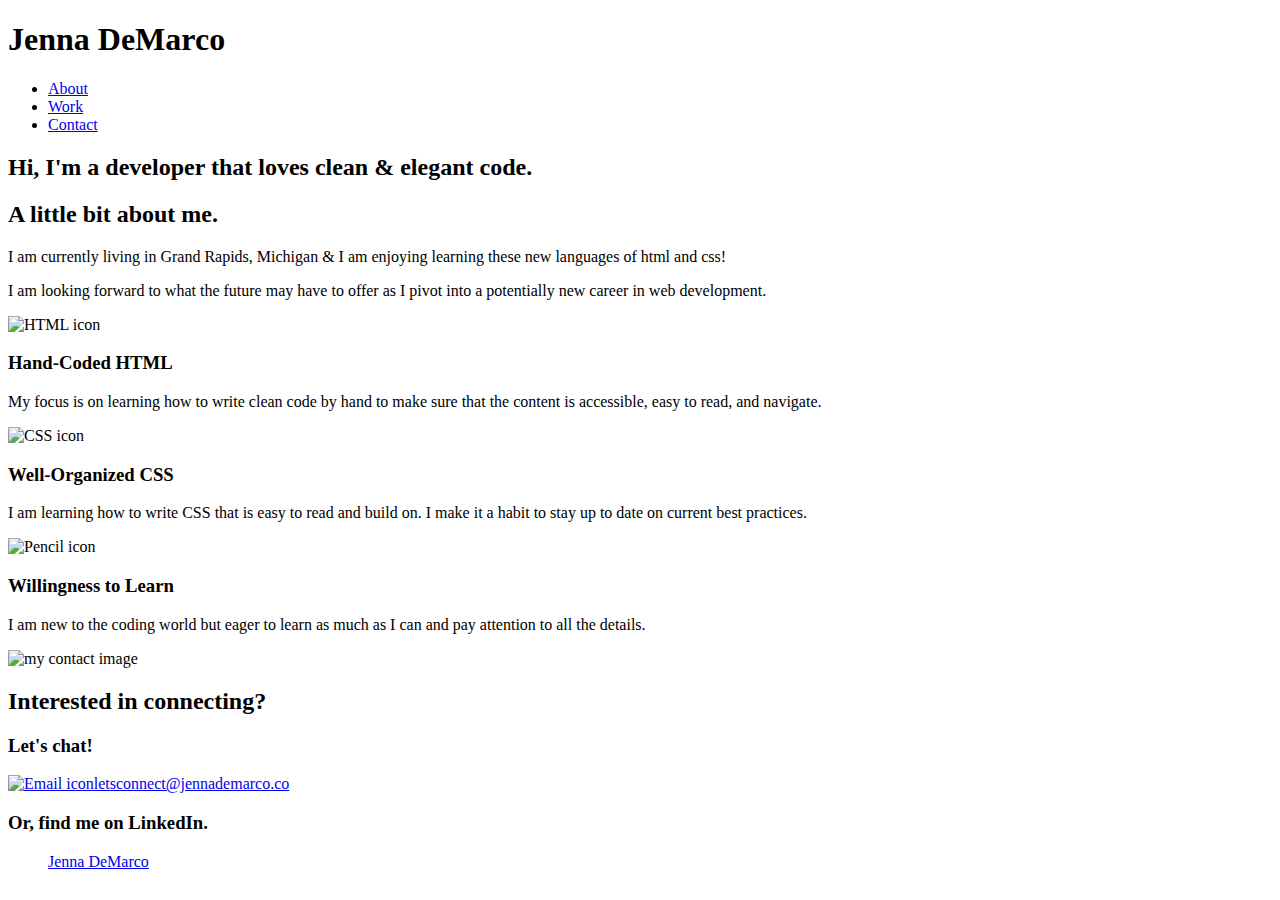
==== index.html @ a23b1d92 "Adding web files" ====
<!DOCTYPE html>
<html lang="en">
    
    <head>
        <meta charset="utf-8">
        <title>Jenna DeMarco | Portfolio</title>
        <link rel="stylesheet" href="css/normalize.css">
        <link rel="stylesheet" href="css/main.css">
        <link href='https://fonts.googleapis.com/css?family=Source+Sans+Pro:400,700' rel='stylesheet' type='text/css'>
        <link href="https://fonts.googleapis.com/css2?family=Lora:wght@400;700&display=swap" rel="stylesheet">
        <link href="https://fonts.googleapis.com/css?family=Lora:400,700" rel="stylesheet" type="text/css">
    </head>

    <body>
        <header> <!---The header text is in front of the picture.-->
                <div class="full-width"> 
                    <div class="half-width">
                        <h1>Jenna DeMarco</h1>
                    </div>
                    <div class="half-width">
                        <nav>
                            <ul>
                                <li><a href="#about">About</a></li>
                                <li><a href="recipes/index.html">Work</a></li>
                                <li><a href="#contact">Contact</a></li>
                            </ul>   
                        </nav>
                    </div>
                </div>
            <h2><span>Hi,</span> I'm a developer that loves clean &amp; elegant code. </h2>
        </header>
        <main>
            <section id="about">
                <div class="full-width">
                    <h2>A little bit about me.</h2>
                    <div class="half-width">
                        <p>I am currently living in Grand Rapids, Michigan &amp; I am enjoying learning these new languages of html and css!</p>
                    </div>
                    <div class="half-width">
                        <p>I am looking forward to what the future may have to offer as I pivot into a potentially new career in web development.</p>
                    </div>
                </div>
            </section>

            <section id="work">
                <div class="full-width">
                    <div class="third-width">
                        <img src="html-icon.png" alt="HTML icon"/>
                        <h3>Hand-Coded HTML</h3> 
                        <p>My focus is on learning how to write clean code by hand to make sure that the content is accessible, easy to read, and navigate.</p>
                    </div>
                    <div class="third-width">
                        <img src="css-icon.png" alt="CSS icon"/>
                        <h3>Well-Organized CSS</h3>
                        <p>I am learning how to write CSS that is easy to read and build on. I make it a habit to stay up to date on current best practices.</p>
                    </div>
                    <div class="third-width">
                        <img src="pencil-icon.png" alt="Pencil icon"/>
                        <h3>Willingness to Learn</h3>
                        <p>I am new to the coding world but eager to learn as much as I can and pay attention to all the details.</p>            
                    </div>
                </div>
            </section>

            <footer id="contact">
                <div class="full-width">
                    <div class="half-width">
                        <img src="contact-image.png" id="contact-img" alt="my contact image"/>
                    </div>
                    <div class="half-width">
                        <h2>Interested in connecting?</h2>
                        <h3 id="email-header">Let's chat! </h3>
                        <a href="mailto:letsconnect@jennademarco.co"><img src="envelope-icon.png" id="envelope" 
                            alt="Email icon"/>letsconnect@jennademarco.co</a>
                        <h3 id="socialmedia-header">Or, find me on LinkedIn.</h3>
                            <ul>
                                <script src="https://platform.linkedin.com/badges/js/profile.js" async defer type="text/javascript"></script>
                                <div class="badge-base LI-profile-badge" data-locale="en_US" data-size="medium" data-theme="light" data-type="HORIZONTAL" data-vanity="jennademarco" data-version="v1"><a class="badge-base__link LI-simple-link" href="https://www.linkedin.com/in/jennademarco?trk=profile-badge">Jenna DeMarco</a></div>
              
                            </ul>
                    </div>
                </div>
            </footer>
        </main>
    </body>

</html>
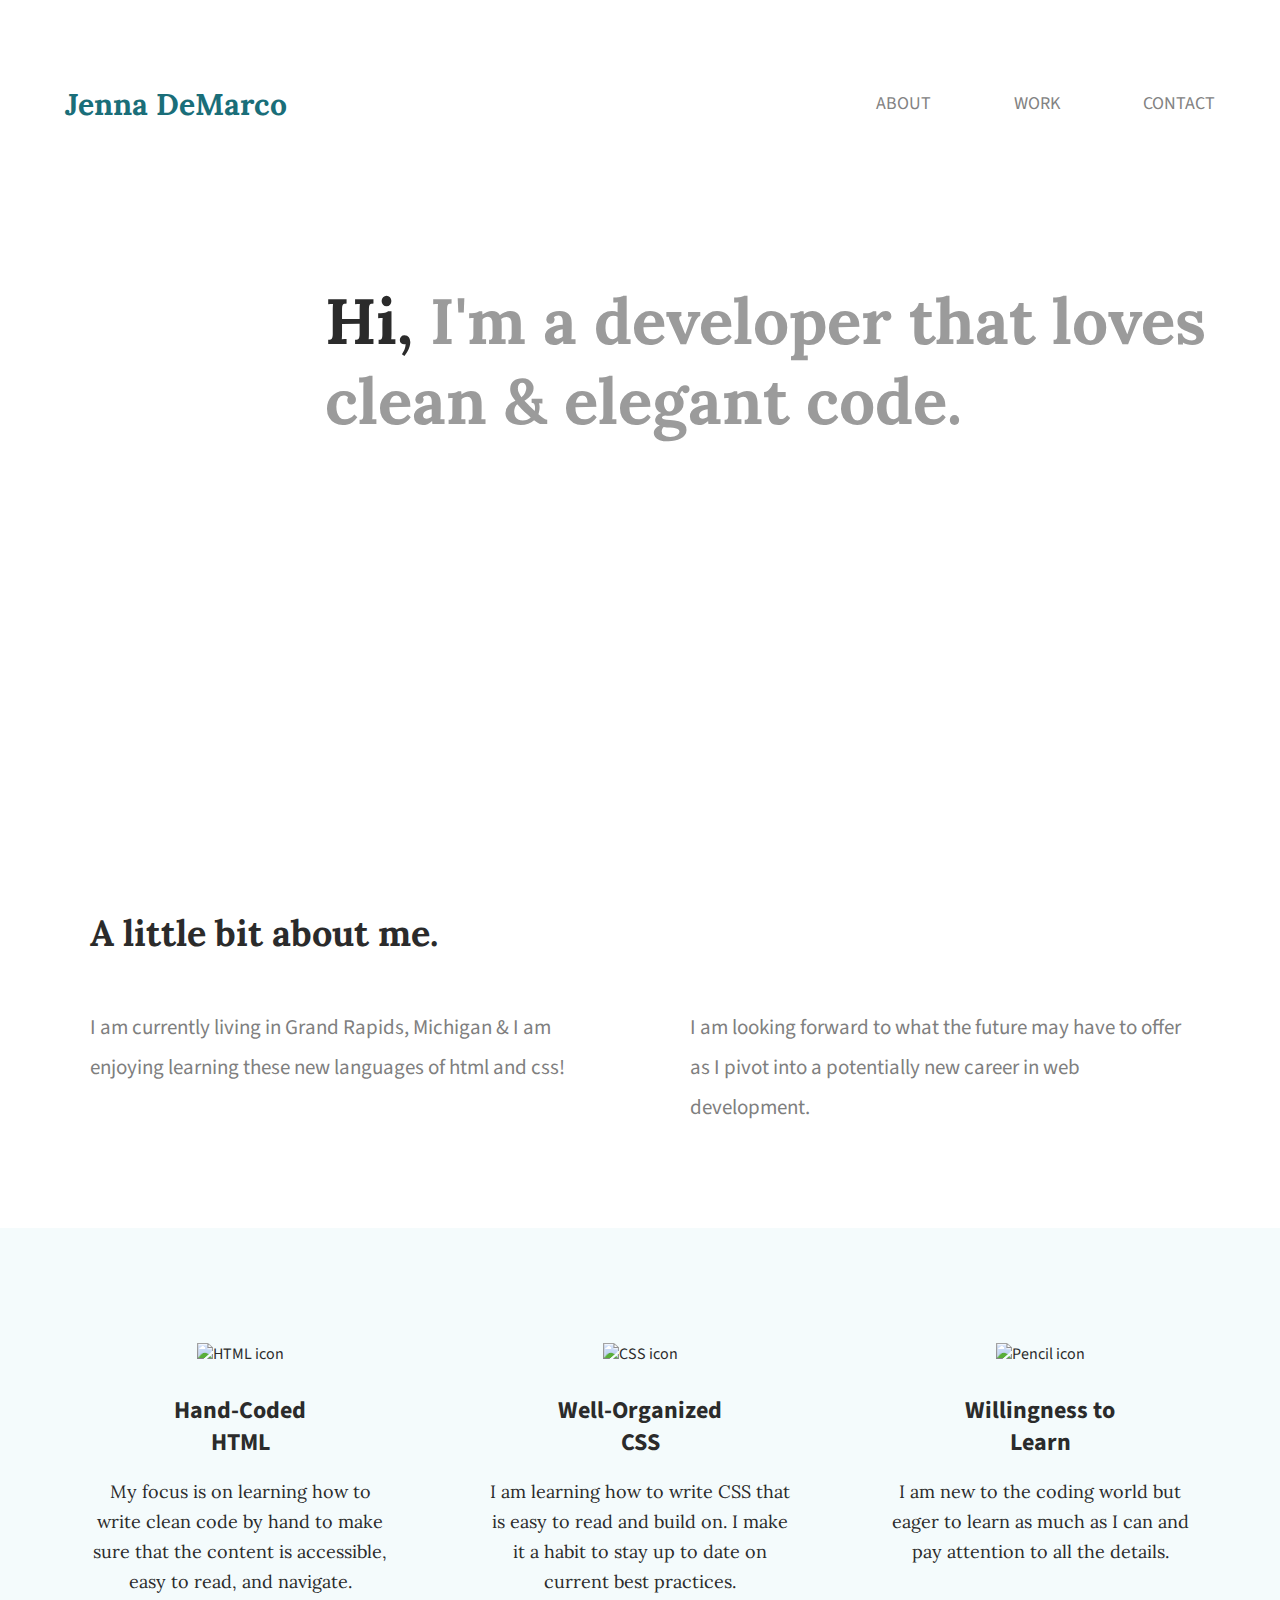
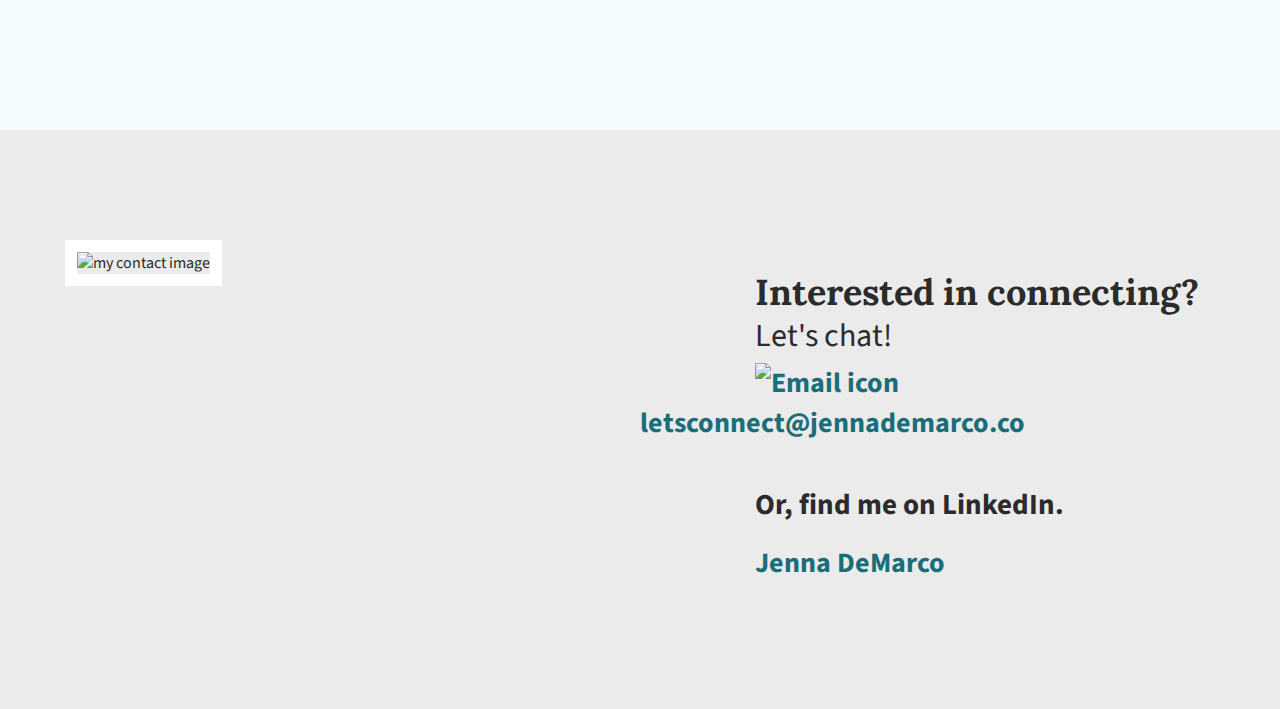
==== commit 883f395d: "Changed locations" ====
--- a/index.html
+++ b/index.html
@@ -4,8 +4,8 @@
     <head>
         <meta charset="utf-8">
         <title>Jenna DeMarco | Portfolio</title>
-        <link rel="stylesheet" href="css/normalize.css">
-        <link rel="stylesheet" href="css/main.css">
+        <link rel="stylesheet" href="normalize.css">
+        <link rel="stylesheet" href="main.css">
         <link href='https://fonts.googleapis.com/css?family=Source+Sans+Pro:400,700' rel='stylesheet' type='text/css'>
         <link href="https://fonts.googleapis.com/css2?family=Lora:wght@400;700&display=swap" rel="stylesheet">
         <link href="https://fonts.googleapis.com/css?family=Lora:400,700" rel="stylesheet" type="text/css">
--- a/main.css
+++ b/main.css
@@ -0,0 +1,152 @@
+/********BASE STYLES********/
+body{
+    font-family: 'Source Sans Pro', sans-serif;
+    color: #2b2b2b;
+}
+
+/********GRID********/
+.full-width {
+    width: 1200px;
+    margin: 0 auto;
+    overflow: auto;
+}
+.half-width {
+    width: 600px;
+    float: left;
+}
+.third-width{
+    width: 400px;
+    float: left;
+}
+
+/********HEADER********/
+header {
+    height: 800px;
+    background: url('https://images.pexels.com/photos/434337/pexels-photo-434337.jpeg?auto=compress&cs=tinysrgb&w=1260&h=750&dpr=1');
+    background-size: cover;
+    background-position: center;
+}
+header h1 {
+    font-family: 'Lora', serif;
+    font-size: 30px;
+    color: #1a6e79;
+    padding: 65px 0 65px 25px;
+}
+nav {
+    float: right;
+    padding: 75px 25px;
+}
+nav ul li {
+    display: inline-block;
+}
+nav ul li a {
+    font-size: 18px;
+    color: #828282;
+    text-transform: uppercase;
+    text-decoration: none;
+    padding-left: 80px;
+}
+header h2{
+    width: 1000px;
+    clear: both;
+    font-family: 'Lora', serif;
+    color: #9b9b9b;
+    font-size: 64px;
+    line-height: 80px;
+    padding: 20px 0 20px 25px;
+    margin-left: 300px;
+}
+header h2 span{
+    color: #2b2b2b;
+}
+
+/********ABOUT********/
+#about .full-width {
+    padding: 80px 0;
+}
+#about h2{
+    font-family: 'Lora', serif;
+    font-size: 36px;
+    padding-left: 50px;
+}
+#about p{
+    font-size: 21px;
+    color: #7f7f7f;
+    line-height: 40px;
+    padding-left: 50px;
+    padding-right: 50px;
+}
+
+/********WORK********/
+#work {
+    background-color: #f4fbfc;
+    text-align: center;
+}
+#work .full-width {
+    padding: 115px 0;
+}
+#work img {
+    padding-bottom: 30px;
+}
+#work h3 {
+    font-size: 24px;
+    line-height: 32px;
+    margin: 0 auto;
+    width: 190px;
+}
+#work p {
+    font-family: 'Lora', serif;
+    font-size: 18px;
+    line-height: 30px;
+    padding: 0 50px;
+}
+
+/********CONTACT********/
+#contact {
+    background-color: #ebebeb;
+}
+#contact .full-width {
+    padding: 110px 0;
+}
+#contact img#contact-img {
+    margin-left: 25px; 
+    border: 12px solid #ffffff;
+}
+#contact h2, #contact #email-header, #contact #socialmedia-header, #contact ul {
+    padding-left: 115px;
+}
+#contact #envelope {
+    padding: 0 10px 0 115px;
+}
+#contact h2 {
+    font-family: 'Lora', serif;
+    font-size: 36px;
+    line-height: 44px;
+}
+#contact #email-header {
+    font-size: 32px;
+    font-weight: 400;
+    line-height: 44px;
+    margin: -30px 0 5px 0;
+}
+#contact #socialmedia-header {
+    font-weight: bold;
+    font-size: 29px;
+    line-height: 44px;
+    margin: 40px 0 0 0;
+}
+#contact a {
+    text-decoration: none;
+    color: #1a6e79;
+    font-weight: bold;
+    font-size: 28px;
+}
+#contact ul {
+    list-style: none;
+}
+#contact ul li {
+    display: inline-block;
+}
+#contact ul img {
+    padding-right: 48px;
+}